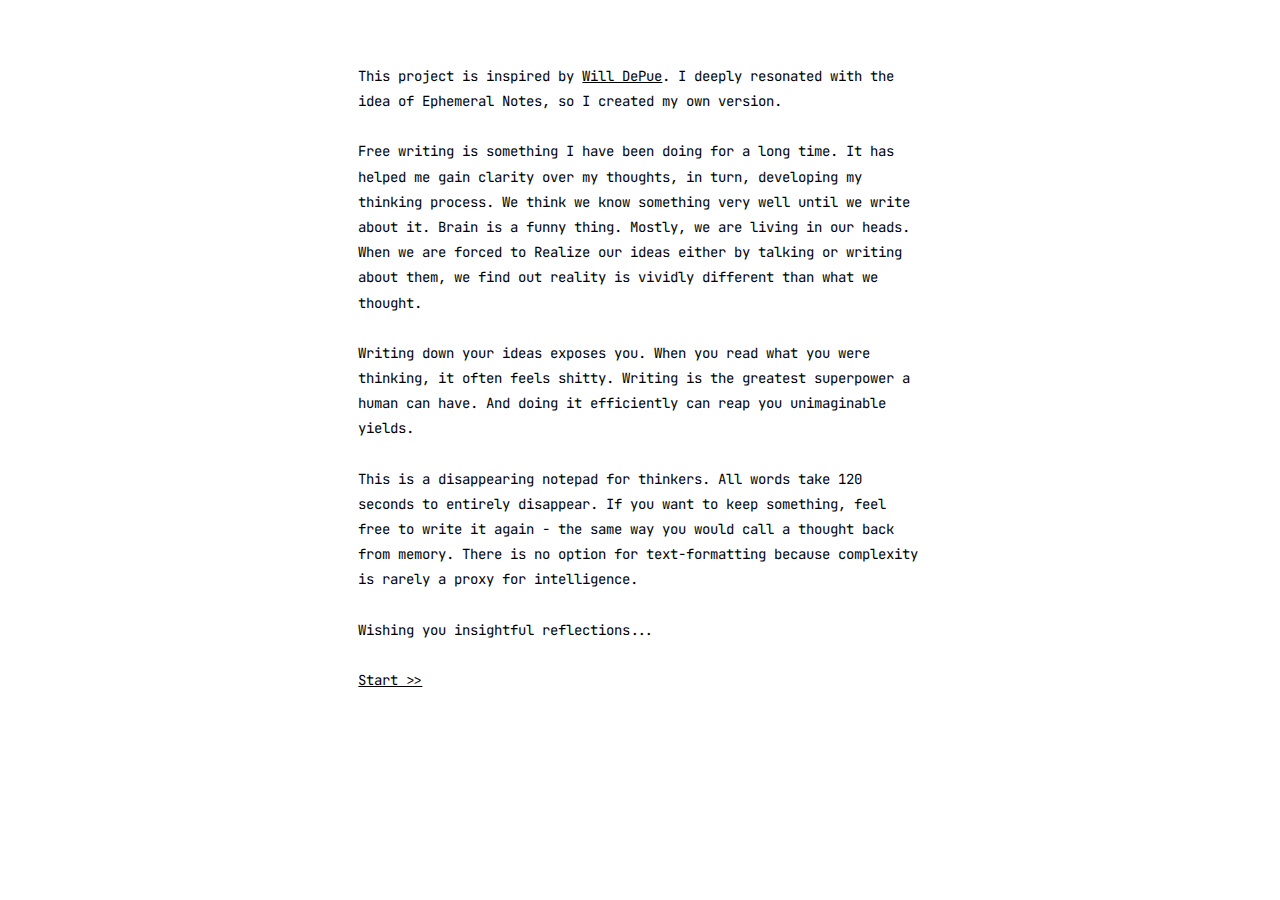
==== index.html @ 1f308caf "Add files via upload" ====
<!DOCTYPE html>
<html lang="en">
<head>
    <meta charset="UTF-8">
    <meta name="viewport" content="width=device-width, initial-scale=1.0">
    <link rel="preconnect" href="https://fonts.googleapis.com">
<link rel="preconnect" href="https://fonts.gstatic.com" crossorigin>
<link href="https://fonts.googleapis.com/css2?family=JetBrains+Mono:wght@100;200;300;400;500;700&display=swap" rel="stylesheet">
    <link rel="stylesheet" href="styles.css">
    <title>Transient Notes</title>
</head>
<body id="page1">
    <div class="intro-text">
        <p>This project is inspired by <a href="https://depue.design">Will DePue</a>. I deeply resonated with the idea of Ephemeral Notes, so I created my own version.</p>

        <p>Free writing is something I have been doing for a long time. It has helped me gain clarity over my thoughts, in turn, developing my thinking process.
            We think we know something very well until we write about it. Brain is a funny thing.
             Mostly, we are living in our heads. 
             When we are forced to Realize our ideas either by talking or writing about them,
              we find out reality is vividly different than what we thought.

        <p>Writing down your ideas exposes you. When you read what you were thinking, it often feels shitty.
            
        Writing is the greatest superpower a human can have. And doing it efficiently can reap you unimaginable yields.</p>
            
        <p> This is a disappearing notepad for thinkers. All words take 120 seconds
            to entirely disappear. If you want to keep something, feel free to write it
            again - the same way you would call a thought back from memory. There is no option for text-formatting because complexity is rarely a proxy for intelligence.
          </p>
          <p>Wishing you insightful reflections...</p>
    <p class="start-button"><a onclick="fadeOutAndRedirect()" >Start >></a></p>
    </div>

    <script>
        function fadeOutAndRedirect() {
          document.body.style.opacity = 0;
    
          setTimeout(function() {
        window.location.href = "writeup.html";
      }, 2000);
         
         }
      </script>
</body>
</html>
---- styles.css ----
* {
    margin: 0;
    padding: 0;
}

body {
    
    transition: opacity 2s;
}

.intro-text {
    margin: 5% 28% 5% 28%;
    
}

.intro-text p {
    font-family: 'JetBrains Mono', monospace;
    font-size: 14px;
    line-height: 180%;
    padding-bottom: 25px;
}

a{
    text-decoration: underline;
    color: black;
    cursor:pointer;
}




/*  MEDIA QUERIES FOR DIFFERENT SCREEN SIZES   */




@media (max-width: 480px) {
    .intro-text {
        margin: 7% 15% 5% 15%;
        
    }
  }

  @media (min-width: 481px) and (max-width: 768px) {
    .intro-text {
        margin: 7% 10% 5% 10%;
        
    }
  }

  @media (min-width: 769px) and (max-width: 1024px) {
    .intro-text {
        margin: 7% 20% 5% 20%;
        
    }
  }
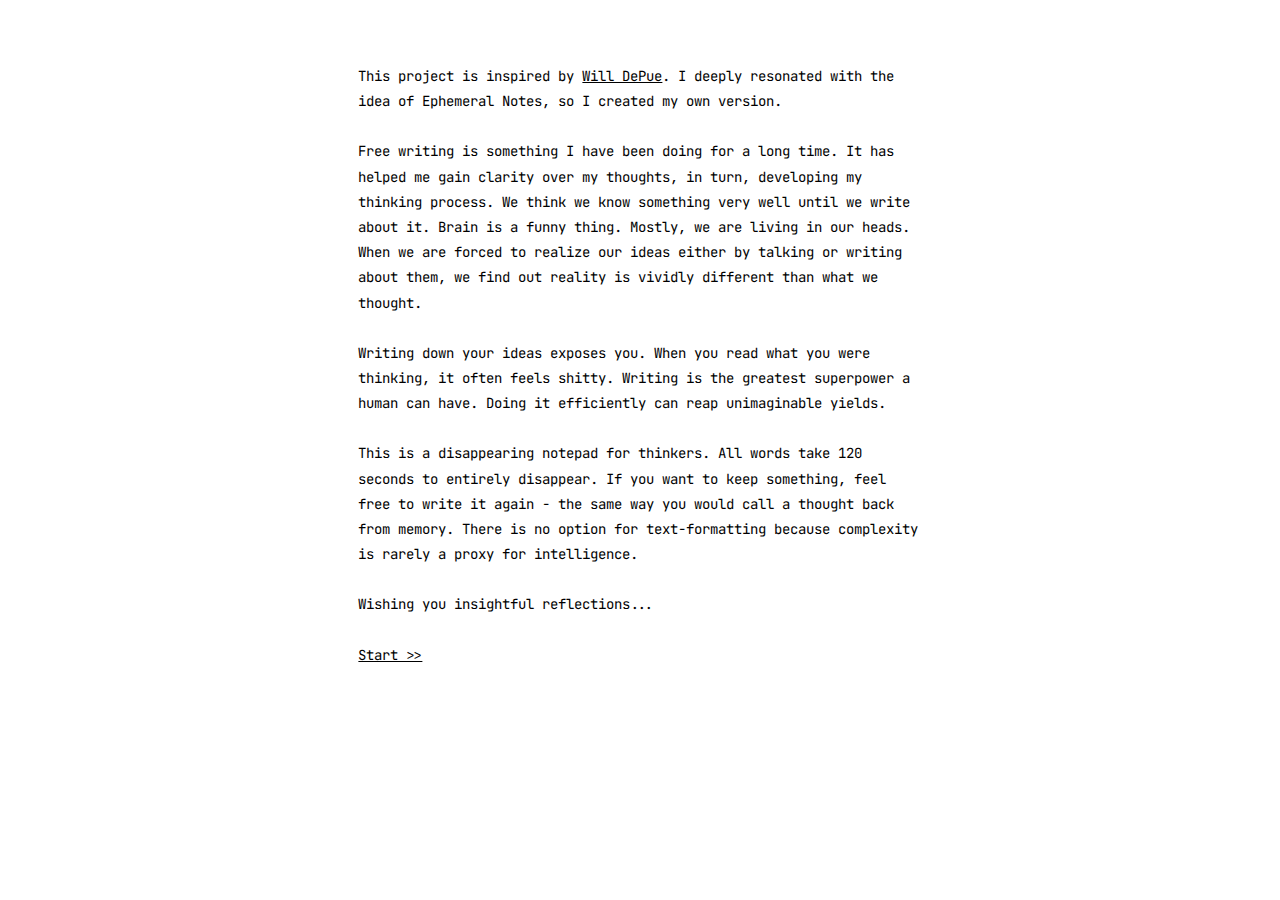
==== commit c34d1ef3: "Update index.html" ====
--- a/index.html
+++ b/index.html
@@ -11,17 +11,17 @@
 </head>
 <body id="page1">
     <div class="intro-text">
-        <p>This project is inspired by <a href="https://depue.design">Will DePue</a>. I deeply resonated with the idea of Ephemeral Notes, so I created my own version.</p>
+        <p>This project is inspired by <a href="https://twitter.com/willdepue">Will DePue</a>. I deeply resonated with the idea of Ephemeral Notes, so I created my own version.</p>
 
         <p>Free writing is something I have been doing for a long time. It has helped me gain clarity over my thoughts, in turn, developing my thinking process.
             We think we know something very well until we write about it. Brain is a funny thing.
              Mostly, we are living in our heads. 
-             When we are forced to Realize our ideas either by talking or writing about them,
+             When we are forced to realize our ideas either by talking or writing about them,
               we find out reality is vividly different than what we thought.
 
         <p>Writing down your ideas exposes you. When you read what you were thinking, it often feels shitty.
             
-        Writing is the greatest superpower a human can have. And doing it efficiently can reap you unimaginable yields.</p>
+        Writing is the greatest superpower a human can have. Doing it efficiently can reap unimaginable yields.</p>
             
         <p> This is a disappearing notepad for thinkers. All words take 120 seconds
             to entirely disappear. If you want to keep something, feel free to write it
@@ -42,4 +42,4 @@
          }
       </script>
 </body>
-</html>+</html>
